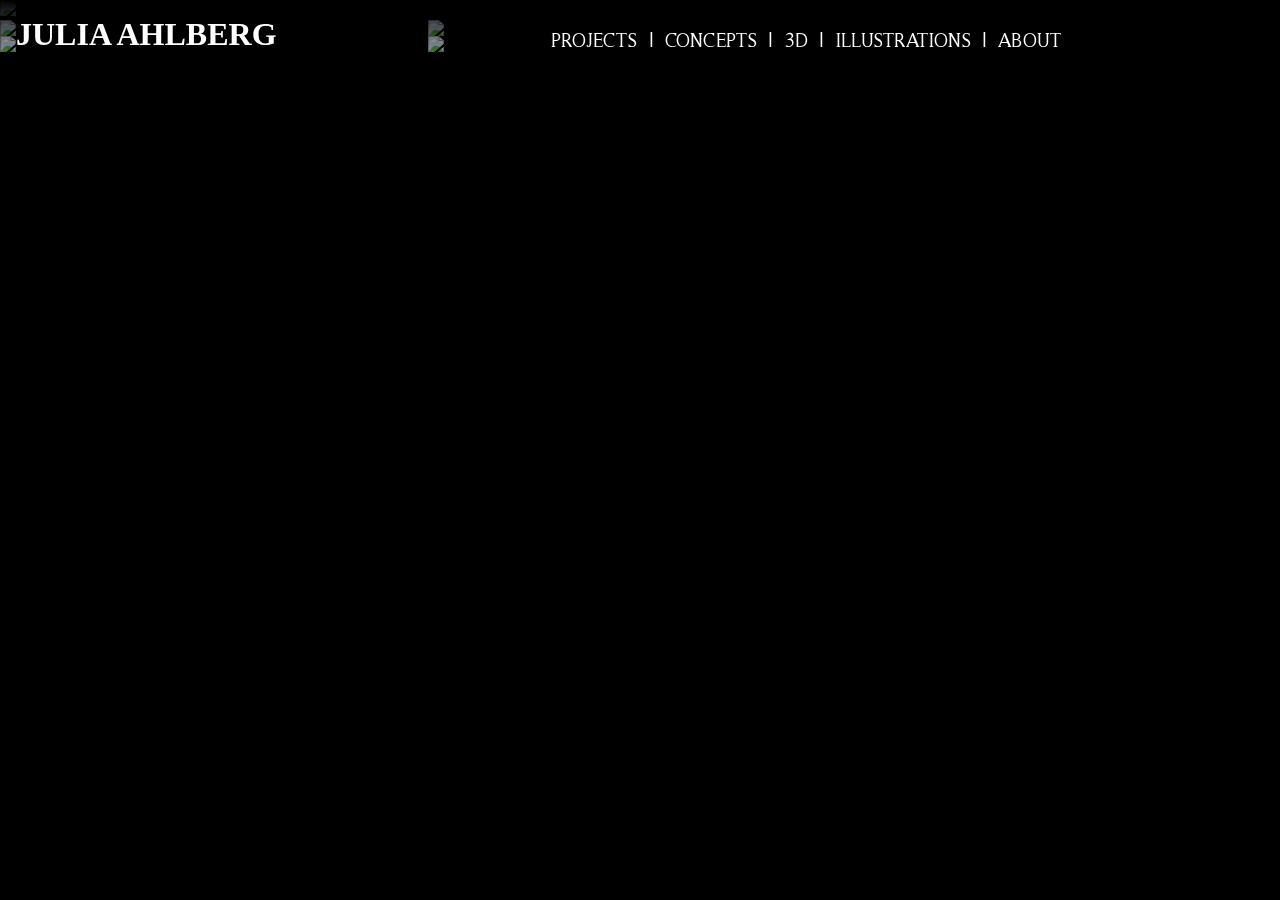
==== illustrations.html @ b8824a00 "Mobile navbar" ====
<!doctype html>
<html>

<head>
    <meta charset="UTF-8">
    <title>Julia Ahlberg - Illustrations</title>
    <link rel="icon" href="images/favico_2.png">
    <link rel="stylesheet" type="text/css" href="stylesheet.css?version=52">
    <meta name="viewport" content="width=device-width, initial-scale=1">
</head>

<body id="portfolio">
    <header>
        <h1><a href="index.html">JULIA AHLBERG</a></h1>
        <nav>
            <ul>
                <li><a href="index.html">PROJECTS</a></li>
                <li><p>|</p></li>
                <li><a href="index.html">CONCEPTS</a></li>
                <li><p>|</p></li>
                <li><a href="index.html">3D</a></li>
                <li><p>|</p></li>
                <li><a href="index.html">ILLUSTRATIONS</a></li>
                <li><p>|</p></li>
                <li><a href="index.html">ABOUT</a></li>
            </ul>
        </nav>
    </header>
    
    <div class="banner">
        <img src="images/julia-ahlberg-final-hugo-cover-1.jpg">
    </div>
    
    <div class="portfolio-body">
        <div class="image-gallery"> 
            <img src="images/julia-ahlberg-feather-song-close-up.jpg">
            <img src="images/julia-ahlberg-final-hugo-cover-1.jpg">
            <img src="images/julia-ahlberg-kaia.jpg">
            <img src="images/julia-ahlberg-mayorrudgutter-illustration.jpg">
        </div>
    </div>

</body>

</html>
---- stylesheet.css ----
body,
h1,
h2,
h3,
h4,
p,
a,
img,
div,
ul,
li,
img,
footer{
    margin: 0;
    left: 0;
    right: 0;
    text-decoration: none;
    color: white;
    /*font-family: Timeless;*/
    background-color: #000000;
    box-sizing: border-box;
}

img{
    pointer-events: none;
}

@font-face {
    font-family: Cinzel;
    src: url(fonts/Cinzel-Regular.otf);
}
@font-face {
    font-family: Sitka;
    src: url(fonts/sitka-small-599.ttf);
}
@font-face {
    font-family: Optimus;
    src: url(fonts/OptimusPrinceps.ttf);
}
@font-face {
    font-family: Timeless;
    src: url(fonts/Timeless.ttf);
}

body {
    background-color: ;
}

header {
    height: 3em;
    position: fixed;
    width: 100%;
    background-color:rgba(0,0,0,0);
    background-image: linear-gradient(rgba(0, 0, 0, 1) 0%, rgba(255, 255, 255, 0) 95%);
    padding: 1rem;
    z-index: 10;
    display: flex;
}

header .h1 {
    font-family: Optimus;
    /*background-color: aqua;*/
    float: left;
    text-align: center;
    align-content: center;
    letter-spacing: 0.1em;
    background-color:rgba(0,0,0,0);
    flex-grow: 1;
    font-size: 2.5rem;
}

.h1 a{
    background-color:rgba(0,0,0,0);
}

nav {
    /*background: red;*/
    font-family: Timeless;
    float: right;
    align-content: center;
    vertical-align: middle;
    text-align: center;
    background-color:rgba(0,0,0,0);
    flex-grow: 1;
}

ul, li, li p, li a{
    background-color:rgba(0,0,0,0);
}

nav li {
    text-decoration: none;
    display: inline-block;
    margin: 0.2rem;
    font-size: 1.2rem;
    background-color:rgba(0,0,0,0);
}

#toggle-nav {
    display: none;
}


nav a:hover {
    opacity: 0.5;
    transition-duration: 0.1s;
}

/* Banner */
.banner{
    padding: 0px;
    margin: 0px;
    width: 100%;
    max-height: 100vh;
    overflow: hidden;
}

.banner img{
    position: relative;
    width: 100%;
}


/* ------ IMAGE GALLERY ------- */

.image-gallery {
    columns: 1rem 3;
    gap: 0.2rem;
    
}

.image-gallery img {
    width: 100%;
    display:block;
}

/* ------ FIRST PAGE ------- */
.header-text{
    text-align: center;
    font-size: 2.5rem;
    font-family: Timeless;
}

.projects-promo-container{
    margin: 1rem;;
}

.projects-promo-row{
    display: flex;
}

.projects-promo{
    width: 50%;
    aspect-ratio: 21/9;
    overflow: hidden;
    margin: 0.2rem;
    display: flex;
    align-items: center;
    position: relative;
    background-color: aquamarine;
}

projects-promo-img{
    width: 100%;
    position: absolute;
    bottom: 0;
    right: 0;
}

.projects-promo img{
    width: 100%;
    position: absolute;
    top: 0;
    right: 0;
    z-index: 1;
}

.projects-promo p{
    width: 100%;
    position: absolute;
    background-color:rgba(0,0,0,0);
    background-image: linear-gradient(rgba(255, 255, 255, 0) 0%, rgba(0, 0, 0, 0.9) 95%);
    bottom: 0;
    right: 0;
    font-size: 1rem;
    font-family: Timeless;
    padding: 1rem;
    z-index: 3;
    letter-spacing: 0.1em;
}

.projects-promo .img-top {
    position: absolute;
    top: 0;
    left: 0;
    z-index: 2;
    opacity: 0%;
    transition: 0.5s;

}

.projects-promo:hover .img-top {
      opacity: 100%;
}

/* ------ PROJECT PAGE ------- */
#project-header{
    width: 100%;
    background-color: orange;

}

#project-header img{
    width: 100%;
    height: 100%;   
    object-fit:contain;    
    background-color: blue;
}


/* ------ FOOTER ------- */
footer{
    height: 200rem;
}

/*------------------------------------------MOBILE---------------------------------------------*/
@media only screen and (max-width: 1000px) {

    header{
        padding: 0;
        display:block;
        height: 5rem;
    }
    
    .h1 a{
        flex-flow: row;
        font-size: 1.5rem;
        text-align: left;
        margin: 1rem;

    }
    
    header .h1{
        margin: 1rem;
    }
    

    nav{
        background-color: black;
    }
    
        
    #nav-list{
        position: fixed;
        display: none;
        width: 100%;
        z-index: 2;
    }
    
    #nav-list ul{
        flex-grow: 1;
    }
    
    
    nav li {
        display: block;
        height: 2.3rem;
        flex-grow: 1;
        font-size: 2rem;
    }
    
    .nav-list-seperator{
        display: none;
    }


    #toggle-nav {
        display: block;
        float: right;
        top: 0;
        z-index: 9;
        position: relative;
        background-color:rgba(0,0,0,0);

    }
    
    #toggle-nav img {
        width: 4.4rem;
        z-index: 10;
        background-color:rgba(0,0,0,0);
        padding: 1rem;
    }

}

/* ------ OLD - FOR REFERENCE ------- */

/*h1, h2, h3 {
    position: relative;
    margin: auto;
    text-align: center;
    top: 100%;
    left: 50%;
    -ms-transform: translate(-50%, -50%);
    transform: translate(-50%, -50%);
    font-size: 7em;
    display: block;  
    font-family: mt-bold;
    color: white;
    line-height: 1em;
    width: 100%;
}

h1{
    top: 3em
}

h1 a{
    font-family: mt-bold;
}

h2 {
    top: 7.5em;
    left: 50%;
    font-size: 2em;
    font-family: mt-regular;
}

h3{
    top: 0.5em;
}

/*--iframe{
    float: right;
    padding-right: 5em;
    padding-top: 12em;
    height: inherit;
    width: 50em;
    height: 28.15em;
}--*/

/*.topicons{
    position: fixed;
    top: 50;
    left: 50;
    z-index: 1;
}

.topicons img{
    width: 3em;
}


#page0, #page1, #page2, #page3{
    position: relative;
    width: 100%;
    min-height: 100vh;
    background-color: #2a6592;
}

#page1{
    background-color: #ff2638;
}

#page2{
    background-color: #2a6592;
    height: auto;
    min-height: 100vh;
}

#page3{
    background-color: #1f1f1f;
}

footer{
    background-color: #484041;
}

#page3 p{
    text-align: center;
    margin-top: 2em;
}

/*---Video content---*/
/*iframe{
    float: right;
    padding-right: 5%;
    padding-left: 5%;
    width: 40%;
    height: 26.77em;
}

.page-content{
    width: 100%;
    padding-top: 12em;
}

.page-content p{
    float: left;
    width: 40%;
    text-align: center;
    padding-top: 8em;
    padding-left: 5%;
    padding-right: 5%;
    font-size: 1.5em
}

/*---Artstation---*/

/*.artstation-container{
    margin-top: 5em;
    margin-left: 5%;
    width: 55%;
    display: grid;
    grid-column-gap: 0.25em;
    grid-template-columns: auto auto auto;
}
.artstation-item{
    
}
.artstation-item img{
    width: 100%;
    filter: grayscale(0%);
}

#page2 p{
    margin-top: 17em;
    float: right;
    width: 30%;
    text-align: center;
    font-size: 1.5em;
    padding-right: 5%;
    padding-left: 5%;
}

/*---HOVER---*/

/*a:hover {
    color: black;
    opacity: 0.8;
    transition-duration: 0.1s;
}

.topicons img:hover{
    filter: invert();
    transition-duration: 0.1s;
}

.artstation-item a:hover{
    opacity: 0.5;
}*/

/*----------------------------ABOUT------------------------------*/
/*#about h1{
    top: 0.5em;
    margin: 0;
    margin-top: 0;
}
h4{
    text-align: center;
    font-size: 3em;
    font-family: mt-bold;
}
#about-page{
    min-height: 100vh;
}

#about-me-container{
    margin-top: 1em;
}

#about-me{
    float: left;
    width: 40%;
    margin-left: 5%;
}
#return{
    display: inline-block;
}
#return div{
    display: grid;
    grid-template-columns: auto auto;
    width: 12em;
}
#return:hover p, #return:hover img{
    filter: invert();
    transition-duration: 0.1s;
}

#return div img{
    display: inline-block;
    width: 3em;
}
#return div p{
    display: inline-block;
    height: 100%;
    padding-top: 1em;
}

#albin_image{
    display: block;
    width: 15em;
    height: 15em;
    margin: auto;
    margin-top: 2em;
    background-color: white;
}
#albin_image img{
    padding-top: .5em;
    display: block;
    width: 14em;
    margin: auto;
}

#cv{
    float: right;
    width: 40%;
    height: 50em;
    margin-right: 5%;
    
}
#cv iframe{
    float: none;
    padding-right: 0;
    padding-left: 0;
    width: 100%;
    height: 100%;
}*/

/*-----------------------------------------ARTICLES--------------------------------------------*/
/*.article{
    margin-left: 20em;
    margin-right: 20em;
}

.horizontal-container{
    background-color: beige;
    margin: auto;
    width: 100%;
    display: flex;
}

.vertical-container img {
    #flex: 33.33%;  
#    width: 100%;
    display: flex;
    margin: 1em;
}

.horizontal-container img {
    box-sizing: -box;
    flex: 33.33%;  
    width: 1;
    margin: 1em;

}

.vertical-container{
    background-color: orange;
    text-align: center;
}*/




/*------------------------------------------MOBILE---------------------------------------------*/
/*@media only screen and (max-width: 1000px) {
h1, h2, h3 {
    width: 100%;
    font-size: 3em;
}
    
h1{
    top: 5em;
}

h2 {
    top: 13em;
    left: 50%;
    font-size: 1em;
    font-family: mt-regular;
}
    
iframe{
    float: none;
    padding-right: 0;
    padding-left: 0;
    top: 0;
    width: 100%;
}
    
.page-content{
    padding-top: 1em;
}

.page-content p{
    float: none;
    width: 100%;
    text-align: center;
    padding-top: 0;
    padding-left: 0;
    padding-right: 0;
    font-size: 1em;
}
    
.topicons{
    position: absolute;
}
    
.artstation-container{
    margin: auto;
    margin-top: 0em;
    width: 100%;
    display: grid;
    grid-column-gap: 0.2em;
    grid-template-columns: auto auto;
}
    
#page2 p{
    margin-top: 1em;
    float: none;
    width: 90%;
    text-align: center;
    font-size: 1em
}
#page3 h3{
    top: 1em;
}*/
/*----------------------------ABOUT - MOBILE------------------------------*/
/*#about-page{
    position: absolute;
    margin-top: 0em;
}
h4{
    font-size: 2em;
}
#return{
    width: 100%;
}
#return div{
    margin: auto;
}
#albin_image{
    margin-top: 0em;
}
#about h1{
    top: 0.5em;
    font-size: 12vw;
}
    
#about-me{
    float: none;
    width: 90%;
}

#cv{
    float: none;
    width: 90%;
    margin-right: 0;
    margin-left: 5%;
    margin-top: 2em;
}
}*/
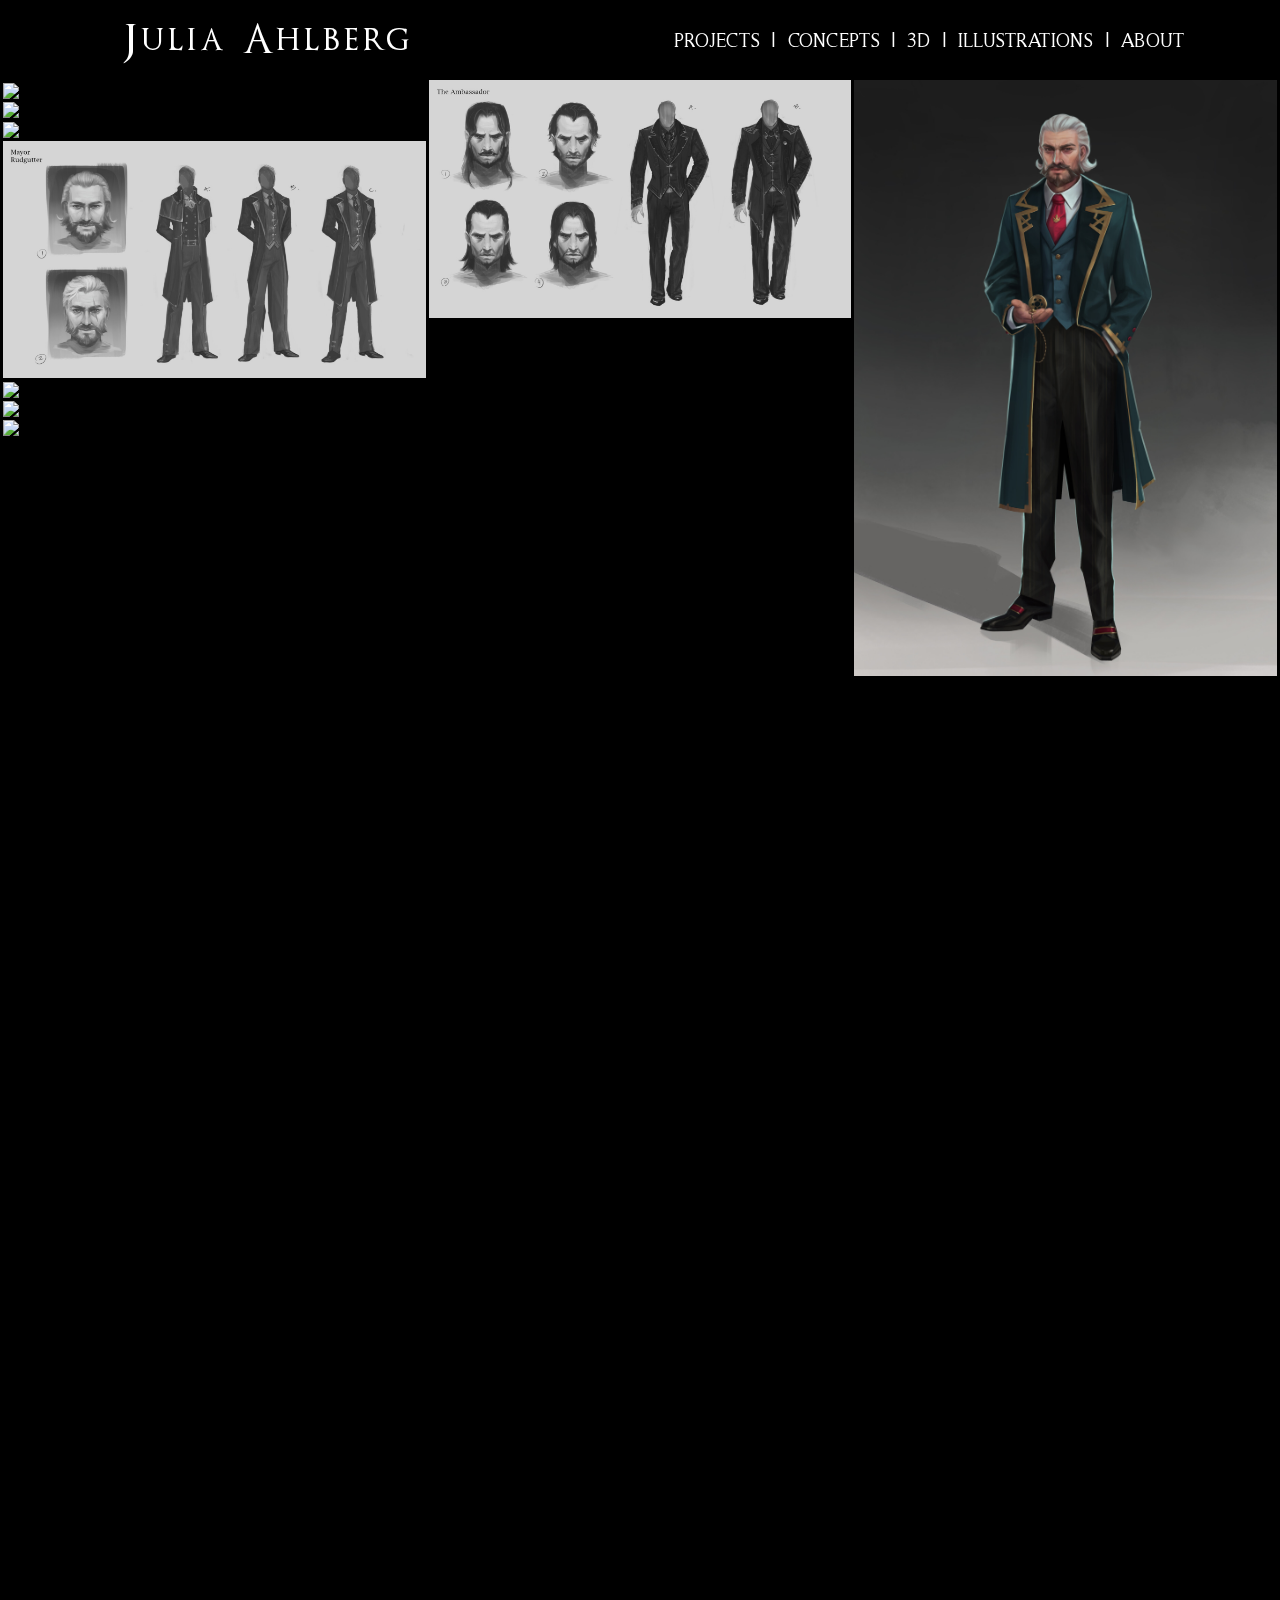
==== commit 0bd5b048: "illustrations page" ====
--- a/illustrations.html
+++ b/illustrations.html
@@ -11,35 +11,83 @@
 
 <body id="portfolio">
     <header>
-        <h1><a href="index.html">JULIA AHLBERG</a></h1>
-        <nav>
+        <p class="h1"><a href="index.html">Julia Ahlberg</a></p>
+                <a href="javascript:void(0);" id="toggle-nav" onclick="myFunction()"><img src="images/hamburger_icon.png"></a>
+        <nav id="nav-list">
             <ul>
                 <li><a href="index.html">PROJECTS</a></li>
-                <li><p>|</p></li>
+                <li class="nav-list-seperator"><p>|</p></li>
                 <li><a href="index.html">CONCEPTS</a></li>
-                <li><p>|</p></li>
+                <li class="nav-list-seperator"><p>|</p></li>
                 <li><a href="index.html">3D</a></li>
-                <li><p>|</p></li>
+                <li class="nav-list-seperator"><p>|</p></li>
                 <li><a href="index.html">ILLUSTRATIONS</a></li>
-                <li><p>|</p></li>
+                <li class="nav-list-seperator"><p>|</p></li>
                 <li><a href="index.html">ABOUT</a></li>
             </ul>
         </nav>
     </header>
     
-    <div class="banner">
-        <img src="images/julia-ahlberg-final-hugo-cover-1.jpg">
+    <div id="header-background-padding"></div>
+    
+    <div class="image-gallery"> 
+        <a class="image-gallery-item" href="index.html">
+            <p>Feather Girl</p>
+            <img src="images/julia-ahlberg-feather-song-close-up.jpg">
+        </a>
+        <a class="image-gallery-item" href="index.html">
+            <p>Robo Boy</p>
+            <img src="images/julia-ahlberg-final-hugo-cover-1.jpg">
+        </a>
+        <a class="image-gallery-item" href="index.html">
+            <p>Title</p>
+            <img src="images/julia-ahlberg-kaia.jpg">
+        </a>
+        <a class="image-gallery-item" href="index.html">
+            <p>Title</p>
+            <img src="images/julia-ahlberg-rudgutter-sketches.jpg">
+        </a>
+        <a class="image-gallery-item" href="index.html">
+            <p>Title</p>
+            <img src="images/julia-ahlberg-front-close-up.jpg">
+        </a>
+        <a class="image-gallery-item" href="index.html">
+            <p>Title</p>
+            <img src="images/julia-ahlberg-portrait.jpg">
+        </a>
+        <a class="image-gallery-item" href="index.html">
+            <p>Title</p>
+            <img src="images/julia-ahlberg-the-golden-empress.jpg">
+        </a>
+        <a class="image-gallery-item" href="index.html">
+            <p>Title</p>
+            <img src="images/perdido-ambassador-sketches.jpg">
+        </a>
+        <a class="image-gallery-item" href="index.html">
+            <p>Title</p>
+            <img src="images/perdido-mayorrudgutter-illustration.jpg">
+        </a>
     </div>
     
-    <div class="portfolio-body">
-        <div class="image-gallery"> 
-            <img src="images/julia-ahlberg-feather-song-close-up.jpg">
-            <img src="images/julia-ahlberg-final-hugo-cover-1.jpg">
-            <img src="images/julia-ahlberg-kaia.jpg">
-            <img src="images/julia-ahlberg-mayorrudgutter-illustration.jpg">
-        </div>
+    <div>
+        <img>
     </div>
-
+    
+    <footer>
+    
+    </footer>
+    
+        <script>
+    function myFunction() 
+    {
+        var x = document.getElementById("nav-list");
+        if (x.style.display === "block") {
+            x.style.display = "none";
+        } else {
+            x.style.display = "block";
+        }  
+    }
+    </script>
 </body>
 
 </html>--- a/stylesheet.css
+++ b/stylesheet.css
@@ -126,23 +126,56 @@
 .image-gallery {
     columns: 1rem 3;
     gap: 0.2rem;
-    
+    margin-left: 0.2rem;
+    margin-right: 0.2rem;
 }
 
 .image-gallery img {
     width: 100%;
-    display:block;
+    display: block;
+    margin-top: .2rem;
+}
+
+.image-gallery-item{
+    position: relative;
+}
+
+.image-gallery-item img{
+    position: relative;
+    transition-duration: 0.2s;
+}
+
+.image-gallery-item p {
+    font-family: Timeless;
+    font-size: 1.5rem;
+    width: 100%;
+    bottom: 0;
+    position: absolute;  
+    text-align: left;
+    transition-duration: 0.2s;
+    background-color:rgba(0,0,0,0);
+    opacity: 0;
+    padding: 1rem;
+}
+
+.image-gallery-item:hover img {
+    opacity: 0.5;
+}
+
+.image-gallery-item:hover p {
+    opacity: 1;
 }
 
 /* ------ FIRST PAGE ------- */
 .header-text{
     text-align: center;
     font-size: 2.5rem;
-    font-family: Timeless;
+    font-family: Optimus;
+    letter-spacing: 0.1em;
 }
 
 .projects-promo-container{
-    margin: 1rem;;
+    margin: 1rem;
 }
 
 .projects-promo-row{
@@ -157,14 +190,13 @@
     display: flex;
     align-items: center;
     position: relative;
-    background-color: aquamarine;
-}
-
-projects-promo-img{
-    width: 100%;
-    position: absolute;
-    bottom: 0;
-    right: 0;
+}
+
+.projects-promo a{
+    width: 100%;
+    height: 100%;
+    z-index: 5;
+    background-color:rgba(0,0,0,0);
 }
 
 .projects-promo img{
@@ -196,7 +228,6 @@
     z-index: 2;
     opacity: 0%;
     transition: 0.5s;
-
 }
 
 .projects-promo:hover .img-top {
@@ -204,17 +235,41 @@
 }
 
 /* ------ PROJECT PAGE ------- */
-#project-header{
+#project-banner{
     width: 100%;
     background-color: orange;
 
 }
 
-#project-header img{
+#project-banner img{
     width: 100%;
     height: 100%;   
     object-fit:contain;    
-    background-color: blue;
+}
+
+.hide-mobile{
+    display: block;
+}
+
+.hide-pc{
+    display: none;
+}
+
+#project-intro{
+    
+    font-family: Timeless;
+    text-align: center;
+    padding-left: 20%;
+    padding-right: 20%;
+    padding-top: 3rem;
+    padding-bottom: 3rem;
+}
+
+/* ------ PROJECT PAGE ------- */
+#header-background-padding{
+    width: 100%;
+    height: 5rem;
+    background-color: black;
 }
 
 
@@ -247,6 +302,7 @@
 
     nav{
         background-color: black;
+        padding-top: 2rem;
     }
     
         
@@ -254,7 +310,7 @@
         position: fixed;
         display: none;
         width: 100%;
-        z-index: 2;
+        z-index: 1;
     }
     
     #nav-list ul{
@@ -266,7 +322,7 @@
         display: block;
         height: 2.3rem;
         flex-grow: 1;
-        font-size: 2rem;
+        font-size: 1.2rem;
     }
     
     .nav-list-seperator{
@@ -289,6 +345,33 @@
         z-index: 10;
         background-color:rgba(0,0,0,0);
         padding: 1rem;
+    }
+    
+    /* ------ FIRST PAGE ------- */
+    .header-text{
+        font-size: 1.5rem;
+    }
+    
+    /*.projects-promo p{
+        font-size: 0.5rem;
+        padding: 0.5rem;
+    }*/
+    
+    /* ------ IMAGE GALLERY ------- */
+
+    .image-gallery {
+        columns: 1rem 2;
+        gap: 0.2rem; 
+    }
+    
+    /* ------ PROJECT PAGE ------- */
+    
+    .hide-mobile{
+        display: none;
+    }
+    
+    .hide-pc{
+        display: block;
     }
 
 }
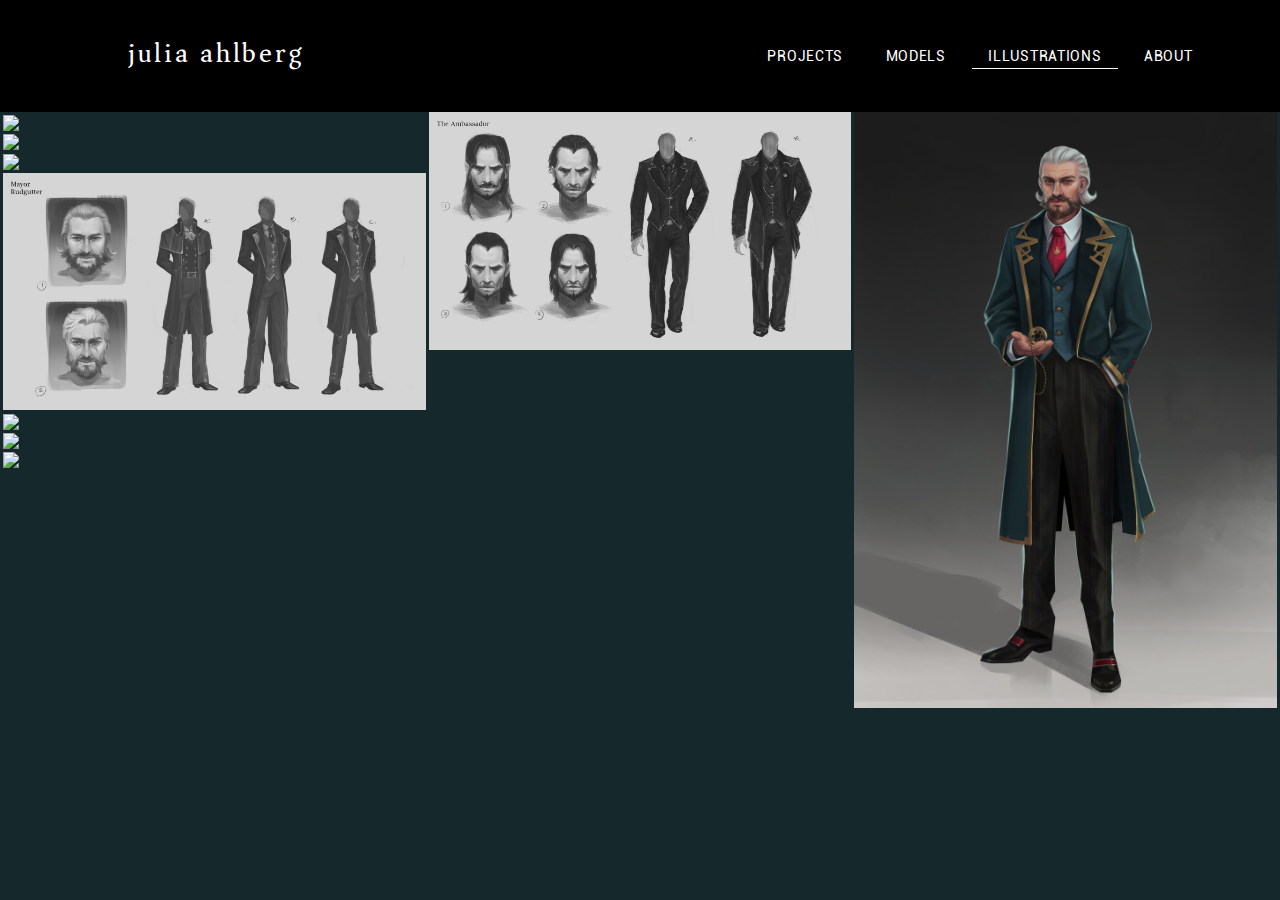
==== commit 908b4293: "first page, more final header" ====
--- a/illustrations.html
+++ b/illustrations.html
@@ -7,29 +7,25 @@
     <link rel="icon" href="images/favico_2.png">
     <link rel="stylesheet" type="text/css" href="stylesheet.css?version=52">
     <meta name="viewport" content="width=device-width, initial-scale=1">
+    <script src="js/navbar.js"></script>
 </head>
 
-<body id="portfolio">
+<body>
     <header>
-        <p class="h1"><a href="index.html">Julia Ahlberg</a></p>
-                <a href="javascript:void(0);" id="toggle-nav" onclick="myFunction()"><img src="images/hamburger_icon.png"></a>
+        <div class="h1"><a  href="index.html">julia ahlberg</a></div>
+        <a href="javascript:void(0);" id="toggle-nav" onclick="toggleMobileNavbar()"><img src="images/hamburger_icon.png"></a>
         <nav id="nav-list">
             <ul>
                 <li><a href="index.html">PROJECTS</a></li>
-                <li class="nav-list-seperator"><p>|</p></li>
-                <li><a href="index.html">CONCEPTS</a></li>
-                <li class="nav-list-seperator"><p>|</p></li>
-                <li><a href="index.html">3D</a></li>
-                <li class="nav-list-seperator"><p>|</p></li>
-                <li><a href="index.html">ILLUSTRATIONS</a></li>
-                <li class="nav-list-seperator"><p>|</p></li>
+                <li><a href="index.html">MODELS</a></li>
+                <li class="underline"><a href="illustrations.html">ILLUSTRATIONS</a></li>
                 <li><a href="index.html">ABOUT</a></li>
             </ul>
         </nav>
     </header>
     
     <div id="header-background-padding"></div>
-    
+        
     <div class="image-gallery"> 
         <a class="image-gallery-item" href="index.html">
             <p>Feather Girl</p>
@@ -76,18 +72,6 @@
     <footer>
     
     </footer>
-    
-        <script>
-    function myFunction() 
-    {
-        var x = document.getElementById("nav-list");
-        if (x.style.display === "block") {
-            x.style.display = "none";
-        } else {
-            x.style.display = "block";
-        }  
-    }
-    </script>
 </body>
 
 </html>--- a/stylesheet.css
+++ b/stylesheet.css
@@ -1,3 +1,12 @@
+@font-face {
+    font-family: Asar;
+    src: url(fonts/Asar-Regular.ttf);
+}
+@font-face {
+    font-family: Roboto;
+    src: url(fonts/Roboto-Regular.ttf);
+}
+
 body,
 h1,
 h2,
@@ -9,91 +18,123 @@
 div,
 ul,
 li,
-img,
+nav,
+header,
 footer{
     margin: 0;
     left: 0;
     right: 0;
     text-decoration: none;
     color: white;
-    /*font-family: Timeless;*/
-    background-color: #000000;
+    font-family: Roboto;
     box-sizing: border-box;
 }
 
 img{
+    /*pointer-events: none;*/
+}
+
+body {
+    background-color: #15292c;
+}
+
+/* Banner */
+#banner{
+    position: relative;
+    padding: 0px;
+    margin: 0px;
+    width: 100%;
+    height: 100vh;
+    overflow: hidden;
+}
+
+#banner img{
+    position: absolute;
+    max-height: 100%;
     pointer-events: none;
-}
-
-@font-face {
-    font-family: Cinzel;
-    src: url(fonts/Cinzel-Regular.otf);
-}
-@font-face {
-    font-family: Sitka;
-    src: url(fonts/sitka-small-599.ttf);
-}
-@font-face {
-    font-family: Optimus;
-    src: url(fonts/OptimusPrinceps.ttf);
-}
-@font-face {
-    font-family: Timeless;
-    src: url(fonts/Timeless.ttf);
-}
-
-body {
-    background-color: ;
-}
-
+    top: 50%;
+    left: 50%;
+    transform: translate(-50%, -50%);
+}
+
+#banner p{
+    position: absolute;
+    top: 50%;
+    left: 50%;
+    transform: translate(-50%, -50%);
+    z-index: 1;
+    font-family: Asar;
+    float: left;
+    letter-spacing: 0.02em;
+    background-color:rgba(0,0,0,0);
+    font-size: 3.5rem;
+    text-align: center;
+}
+
+/* Header */
 header {
-    height: 3em;
-    position: fixed;
-    width: 100%;
-    background-color:rgba(0,0,0,0);
-    background-image: linear-gradient(rgba(0, 0, 0, 1) 0%, rgba(255, 255, 255, 0) 95%);
-    padding: 1rem;
-    z-index: 10;
+    position: absolute;
+    top: 0;
+    left: 0;
+    height: 7rem;
+    width: 100%;
+    #padding: 1rem;
+    z-index: 11;
     display: flex;
-}
-
-header .h1 {
-    font-family: Optimus;
+    background-color:rgba(0,0,0,0);
+}
+
+.h1 {
+    font-family: Asar;
     /*background-color: aqua;*/
-    float: left;
-    text-align: center;
-    align-content: center;
+    text-align: left;
     letter-spacing: 0.1em;
     background-color:rgba(0,0,0,0);
+    font-size: 1.7rem;
+    width: 50%;
+    color: orange;
+    vertical-align: middle;
+    padding: 2rem;
+    padding-top: 1.8rem;
+    padding-left: 10%;
+}
+
+.h1 a{
+    font-family: Asar;
+    background-color:rgba(0,0,0,0);
+    vertical-align: text-top;
+    height: 20rem;
+}
+
+nav {
+    width: 50%;
+    display: flex;
+    align-items: center;
+    background-color:rgba(0,0,0,0);
+}
+
+ul, li, li p, li a{
+    background-color:rgba(0,0,0,0);
+}
+
+nav ul{
+    text-align: center;
+    vertical-align: middle;
     flex-grow: 1;
-    font-size: 2.5rem;
-}
-
-.h1 a{
-    background-color:rgba(0,0,0,0);
-}
-
-nav {
-    /*background: red;*/
-    font-family: Timeless;
-    float: right;
-    align-content: center;
-    vertical-align: middle;
-    text-align: center;
-    background-color:rgba(0,0,0,0);
-    flex-grow: 1;
-}
-
-ul, li, li p, li a{
-    background-color:rgba(0,0,0,0);
 }
 
 nav li {
     text-decoration: none;
     display: inline-block;
     margin: 0.2rem;
-    font-size: 1.2rem;
-    background-color:rgba(0,0,0,0);
+    font-size: 0.9rem;
+    background-color:rgba(0,0,0,0);
+    vertical-align: middle;
+    letter-spacing: 0.05em;
+}
+
+nav li a {
+    padding: 1rem;
 }
 
 #toggle-nav {
@@ -106,18 +147,11 @@
     transition-duration: 0.1s;
 }
 
-/* Banner */
-.banner{
-    padding: 0px;
-    margin: 0px;
-    width: 100%;
-    max-height: 100vh;
-    overflow: hidden;
-}
-
-.banner img{
-    position: relative;
-    width: 100%;
+.underline {
+    border-bottom: 1px solid currentColor;
+    display: inline-block;
+    line-height: 1.5;
+    padding-top: 0.2rem;
 }
 
 
@@ -146,7 +180,6 @@
 }
 
 .image-gallery-item p {
-    font-family: Timeless;
     font-size: 1.5rem;
     width: 100%;
     bottom: 0;
@@ -166,16 +199,39 @@
     opacity: 1;
 }
 
+#fullscreen-image {
+    display: none;
+    position: fixed;
+    width: 100%;
+    height: 100vh;
+    top: 0;
+    background-color:rgba(0,0,0,0.9);
+    z-index: 100;
+    justify-content: center;
+}
+
+#fullscreen-image-img{
+    position: absolute;
+    display: block;
+    margin: auto;
+    max-height: 100vh;
+    max-width: 100vw;
+    top: 50%;
+    left: 50%;
+    transform: translate(-50%, -50%);
+}
+
 /* ------ FIRST PAGE ------- */
 .header-text{
     text-align: center;
     font-size: 2.5rem;
-    font-family: Optimus;
+    font-family: Asar;
     letter-spacing: 0.1em;
 }
 
 .projects-promo-container{
     margin: 1rem;
+    margin-top: 5rem;
 }
 
 .projects-promo-row{
@@ -215,7 +271,6 @@
     bottom: 0;
     right: 0;
     font-size: 1rem;
-    font-family: Timeless;
     padding: 1rem;
     z-index: 3;
     letter-spacing: 0.1em;
@@ -234,6 +289,71 @@
       opacity: 100%;
 }
 
+/* - MODELS SECTION - */
+.models-promo-container{
+    margin: 1rem;
+    margin-top: 5rem;
+}
+
+.models-promo-row{
+    display: flex;
+}
+
+.models-promo{
+    width: 100%;
+    aspect-ratio: 9/16;
+    max-height: 90vh;
+    overflow: hidden;
+    margin: 0.2rem;
+    display: flex;
+    align-items: center;
+    position: relative;
+}
+
+models-promo a{
+    width: 100%;
+    height: 100%;
+    z-index: 5;
+    background-color:rgba(0,0,0,0);
+}
+
+.models-promo img{
+    position: absolute;
+    height: 100%;
+    pointer-events: none;
+    top: 50%;
+    left: 50%;
+    transform: translate(-50%, -50%);
+    z-index: 1;
+}
+
+.models-promo p{
+    width: 100%;
+    position: absolute;
+    background-color:rgba(0,0,0,0);
+    background-image: linear-gradient(rgba(255, 255, 255, 0) 0%, rgba(0, 0, 0, 0.9) 95%);
+    bottom: 0;
+    right: 0;
+    font-size: 1rem;
+    padding: 1rem;
+    z-index: 3;
+    letter-spacing: 0.1em;
+}
+
+.models-promo .img-top {
+    position: absolute;
+    top: 0;
+    left: 0;
+    z-index: 2;
+    opacity: 0%;
+    transition: 0.5s;
+}
+
+.models-promo:hover .img-top {
+      opacity: 100%;
+}
+
+
 /* ------ PROJECT PAGE ------- */
 #project-banner{
     width: 100%;
@@ -255,27 +375,54 @@
     display: none;
 }
 
+#project-header{
+    text-align: center;
+    font-size: 3rem;
+    font-family: Asar;
+    padding-top: 3rem;
+}
+
 #project-intro{
-    
-    font-family: Timeless;
     text-align: center;
     padding-left: 20%;
     padding-right: 20%;
-    padding-top: 3rem;
+    padding-top: 0rem;
     padding-bottom: 3rem;
 }
+
+.project-gallery{
+    width: 100%;
+    padding: 5rem;
+    align-content: center;
+}
+
+.project-gallery-item img {
+    /*width: 100%;*/
+    max-width: 100%;
+    max-height: 95vh;
+    margin: auto;
+    margin-bottom: 0.5rem;
+    display: block;
+}
+
+.project-gallery-item p {
+    opacity: 0.5;
+    text-align: center;
+    margin-bottom: 3rem;
+}
+
 
 /* ------ PROJECT PAGE ------- */
 #header-background-padding{
     width: 100%;
-    height: 5rem;
+    height: 7rem;
     background-color: black;
 }
 
 
 /* ------ FOOTER ------- */
 footer{
-    height: 200rem;
+    height: 5rem;
 }
 
 /*------------------------------------------MOBILE---------------------------------------------*/
@@ -372,6 +519,10 @@
     
     .hide-pc{
         display: block;
+    }
+    
+    .project-gallery{
+        padding: 1rem;
     }
 
 }
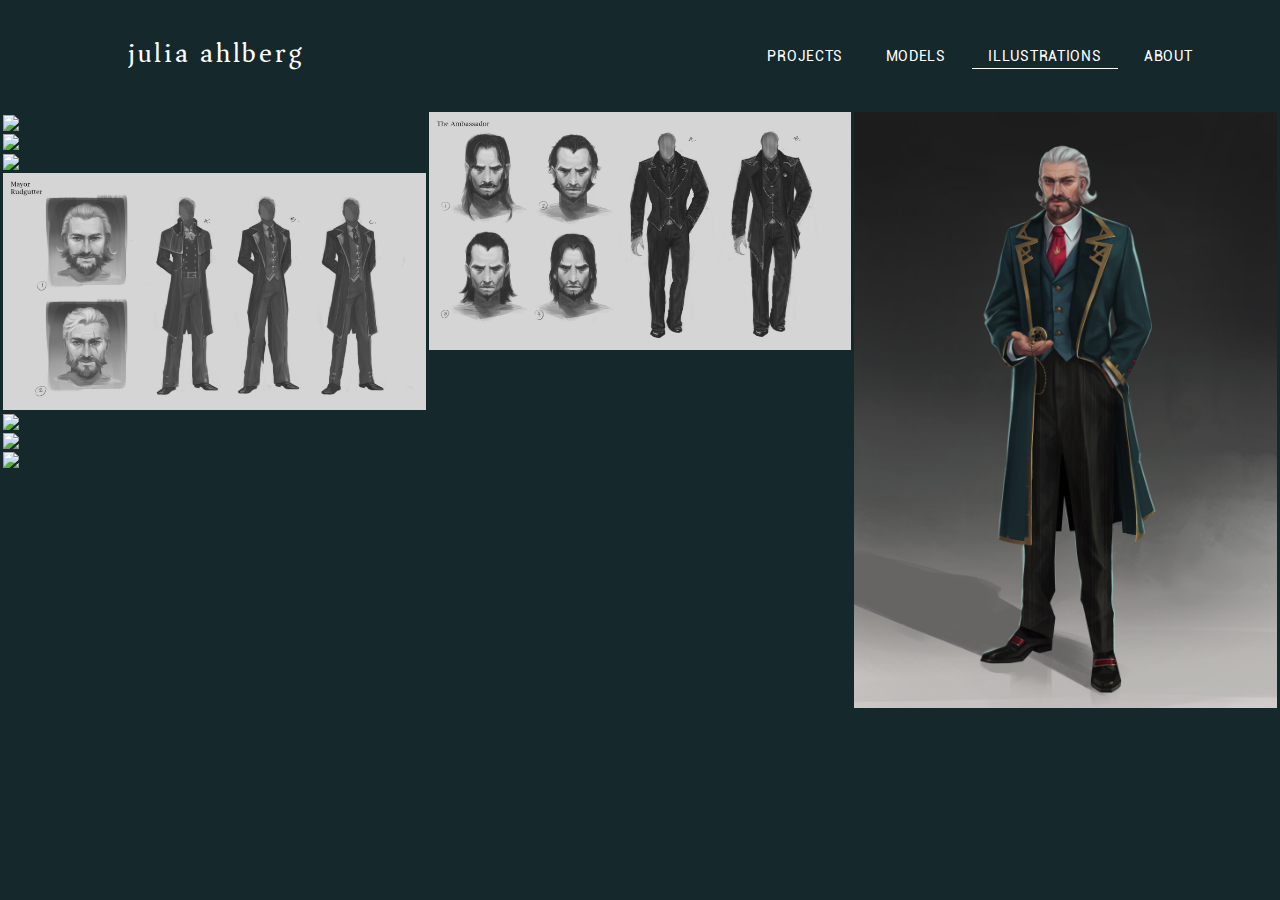
==== commit 7de64387: "connecting links and fixing mobile nav" ====
--- a/illustrations.html
+++ b/illustrations.html
@@ -16,8 +16,8 @@
         <a href="javascript:void(0);" id="toggle-nav" onclick="toggleMobileNavbar()"><img src="images/hamburger_icon.png"></a>
         <nav id="nav-list">
             <ul>
-                <li><a href="index.html">PROJECTS</a></li>
-                <li><a href="index.html">MODELS</a></li>
+                <li><a href="projects.html">PROJECTS</a></li>
+                <li><a href="models.html">MODELS</a></li>
                 <li class="underline"><a href="illustrations.html">ILLUSTRATIONS</a></li>
                 <li><a href="index.html">ABOUT</a></li>
             </ul>
@@ -65,13 +65,7 @@
         </a>
     </div>
     
-    <div>
-        <img>
-    </div>
-    
-    <footer>
-    
-    </footer>
+    <footer> </footer>
 </body>
 
 </html>--- a/stylesheet.css
+++ b/stylesheet.css
@@ -35,7 +35,7 @@
 }
 
 body {
-    background-color: #15292c;
+    background-color: #15282C;
 }
 
 /* Banner */
@@ -340,16 +340,58 @@
     letter-spacing: 0.1em;
 }
 
-.models-promo .img-top {
-    position: absolute;
-    top: 0;
-    left: 0;
-    z-index: 2;
+.img-top{
     opacity: 0%;
     transition: 0.5s;
+    z-index: 1;
+}
+
+.models-promo .img-top {
+    position: absolute;
+    height: 100%;
+    pointer-events: none;
+    top: 50%;
+    left: 50%;
+    transform: translate(-50%, -50%);
 }
 
 .models-promo:hover .img-top {
+      opacity: 100%;
+}
+
+.see-all-button{
+    width: 100%;
+    display: flex;
+    align-items: center;
+    justify-content: center;
+    height: 5rem;
+}
+
+.see-all-button .line{
+    flex-grow: 1;
+    background-color: white;
+    height: 1px;
+    margin: 2rem;
+}
+
+.see-all-button img {
+    width: 100%;
+    position: absolute;
+}
+
+.see-all-button a {
+    width: 15rem;
+    position: relative;
+    pointer-events: all;
+    height: 4rem;
+}
+
+.see-all-button .img-top {
+    transition: 0.2s;
+
+}
+
+.see-all-button a:hover .img-top{
       opacity: 100%;
 }
 
@@ -416,7 +458,7 @@
 #header-background-padding{
     width: 100%;
     height: 7rem;
-    background-color: black;
+    #background-color: black;
 }
 
 
@@ -430,8 +472,15 @@
 
     header{
         padding: 0;
-        display:block;
+        display: flex;
         height: 5rem;
+    }
+    
+        
+    header .h1{
+        margin: 0rem;
+        width: auto;
+        flex-grow: 1;
     }
     
     .h1 a{
@@ -439,17 +488,17 @@
         font-size: 1.5rem;
         text-align: left;
         margin: 1rem;
-
-    }
-    
-    header .h1{
-        margin: 1rem;
-    }
-    
-
+        font-size: 1rem;
+        vertical-align: middle;
+    }
+
+    
     nav{
-        background-color: black;
+        background-color: #15282C;
         padding-top: 2rem;
+        width: 100%;
+        z-index: 5;
+        height: 100vh;
     }
     
         
@@ -458,40 +507,42 @@
         display: none;
         width: 100%;
         z-index: 1;
+        padding: 2rem;
     }
     
     #nav-list ul{
-        flex-grow: 1;
-    }
-    
-    
-    nav li {
+        justify-content: center;
+        width: 100%;
+        margin: auto;
+        padding: 0;
+    }
+    
+    
+    #nav-list ul li {
         display: block;
         height: 2.3rem;
-        flex-grow: 1;
         font-size: 1.2rem;
-    }
-    
-    .nav-list-seperator{
-        display: none;
+        margin: auto;
+        padding: inherit;
+        margin-bottom: 2rem;
     }
 
 
     #toggle-nav {
         display: block;
         float: right;
-        top: 0;
-        z-index: 9;
+        z-index: 11;
+        background-color:rgba(0,0,0,0);
+        width: 4rem;
         position: relative;
+    }
+    
+    #toggle-nav img {
+        width: 100%;
         background-color:rgba(0,0,0,0);
-
-    }
-    
-    #toggle-nav img {
-        width: 4.4rem;
-        z-index: 10;
-        background-color:rgba(0,0,0,0);
-        padding: 1rem;
+        margin: auto;
+        #padding: 1rem;
+        display: block;
     }
     
     /* ------ FIRST PAGE ------- */
